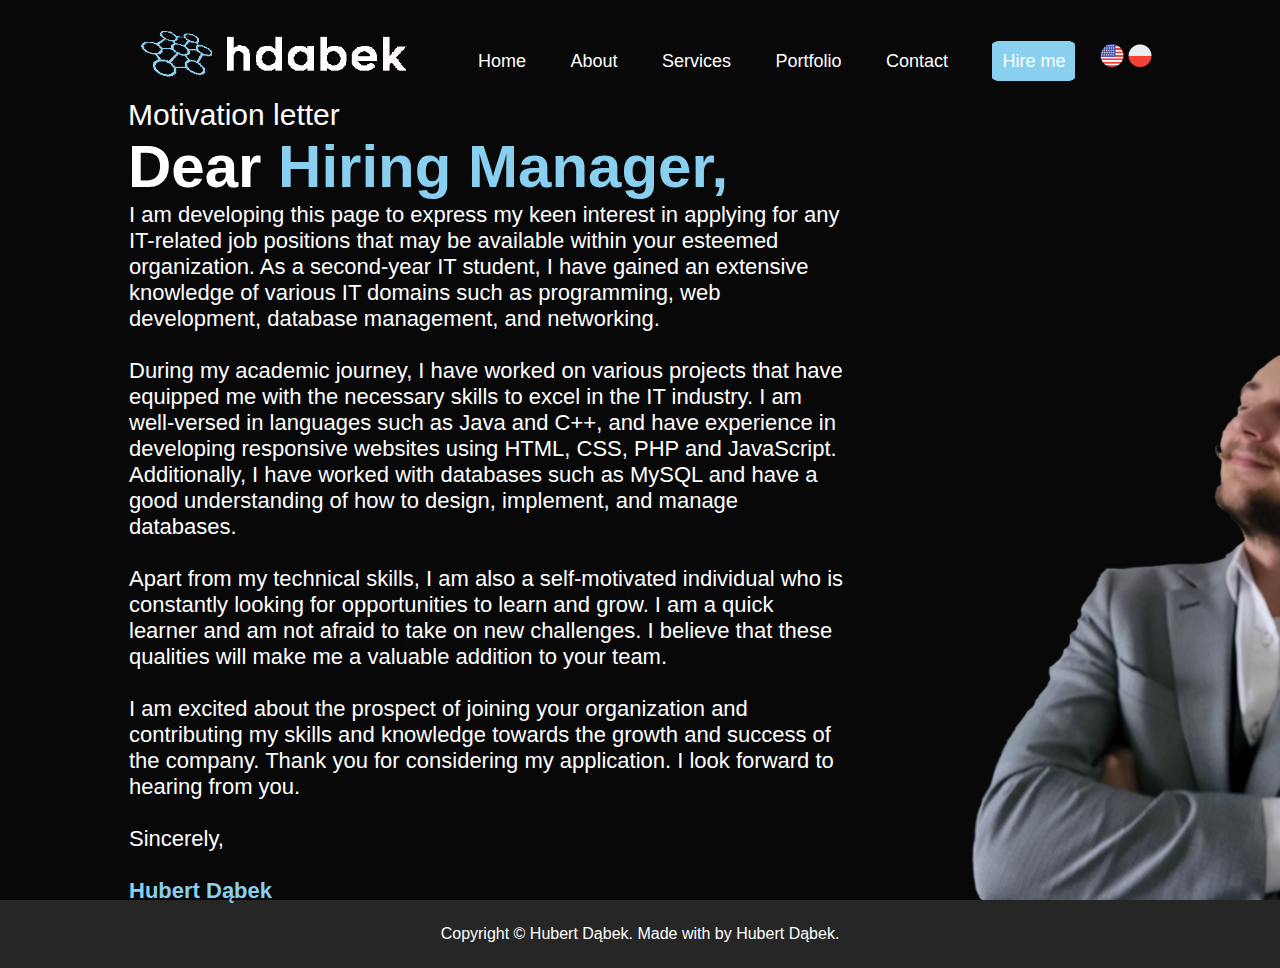
==== hire-me.html @ cf12a857 "1.0.0" ====
<!DOCTYPE html>
<html lang="en">
<head>
    <meta charset="UTF-8">
    <meta http-equiv="X-UA-Compatible" content="IE=edge">
    <meta name="viewport" content="width=device-width, initial-scale=1.0">
    <link rel="stylesheet" href="https://cdnjs.cloudflare.com/ajax/libs/font-awesome/6.3.0/css/all.min.css" integrity="sha512-SzlrxWUlpfuzQ+pcUCosxcglQRNAq/DZjVsC0lE40xsADsfeQoEypE+enwcOiGjk/bSuGGKHEyjSoQ1zVisanQ==" crossorigin="anonymous" referrerpolicy="no-referrer" />
    <link rel="stylesheet" href="style.css">
    <link rel="website icon" type="png" href="images/website-icon.png">
    <title>Hubert Dąbek - Hire me</title>
</head>
<body>
    <div id="letter">
    <div id="header">
        <div class="container">
            <nav>
                <img src="images/logo-white.png" class="logo">
                <ul id="sidemenu">
                    <li><a href="index.html#header" class="navigation-home">Home</a></li>
                    <li><a href="index.html#about" class="navigation-about">About</a></li>
                    <li><a href="index.html#services" class="navigation-services">Services</a></li>
                    <li><a href="index.html#portfolio" class="navigation-portfolio">Portfolio</a></li>
                    <li><a href="index.html#contact" class="navigation-contact">Contact</a></li>
                    <li><a href="hire-me.html" class="btn-hire-me">Hire me</a></li>
                    <a href="hire-me.html"><img src="images/usa.png" alt=""></a></li>
                    <a href="hire-me-pl.html"><img src="images/pl.png" alt=""></a></li>
                    <i class="fa-solid fa-xmark" onclick="closemenu()"></i>
                </ul>
                <i class="fa-solid fa-bars" onclick="openmenu()"></i>
            </nav> 
            <div class="letter">
                <p>Motivation letter</p>
                <h1>Dear <span>Hiring Manager,</span> </h1>
                    <h4>
                        I am developing this page to express my keen interest in applying for any IT-related job positions that may be available within your esteemed organization. As a second-year IT student, I have gained an extensive knowledge of various IT domains such as programming, web development, database management, and networking. <br><br>
                        
                        During my academic journey, I have worked on various projects that have equipped me with the necessary skills to excel in the IT industry. I am well-versed in languages such as Java and C++, and have experience in developing responsive websites using HTML, CSS, PHP and JavaScript. Additionally, I have worked with databases such as MySQL and have a good understanding of how to design, implement, and manage databases. <br><br>
                        
                        Apart from my technical skills, I am also a self-motivated individual who is constantly looking for opportunities to learn and grow. I am a quick learner and am not afraid to take on new challenges. I believe that these qualities will make me a valuable addition to your team. <br><br>
                        
                        I am excited about the prospect of joining your organization and contributing my skills and knowledge towards the growth and success of the company. Thank you for considering my application. I look forward to hearing from you. <br> <br>
                        
                        Sincerely, <br><br>

                        <span>Hubert Dąbek</span> 
                    </h4>
            </div>
        </div>
    </div>
    <div class="copyright">
        <p>Copyright © Hubert Dąbek. Made with <i class="fa-solid fa-heart"></i> by Hubert Dąbek.</p>
    </div>
</div>
    <script src="script-hire-me.js"></script>
</body>
</html>
---- style.css ----
*{
    margin: 0;
    padding: 0;
    font-family: 'Poppins', sans-serif;
    box-sizing: border-box;
}

html{
    scroll-behavior: smooth;
}
body{
    background-color: #080808;
    color:#fff;
    
}
#header{
    width: 100%;
    height: 100vh;
    background-image: url(images/background.png);
    background-size: cover;
    background-position: center;
    
}

.container{
    padding: 10px 10%;
}
nav{
    display: flex;
    align-items: center;
    justify-content: space-between;
    flex-wrap: wrap;
}
.logo{
    width: 300px;
}
nav ul li{
    display: inline-block;
    list-style: none;
    margin: 10px 20px;
}
nav ul li a{
    color: #fff;
    text-decoration: none;
    font-size: 18px;
    position: relative;
}
.btn-hire-me{
    color: #fff !important;
    text-decoration: none;
    font-size: 18px;
    position: relative;
    border: solid 10px var(--secondary-color);
    border-radius: 10%;
    background-color: var(--secondary-color);
}
.btn-hire-me::after{
    content: '';
    width: 0;
    height: 3px;
    background: #fff;
    position: absolute;
    left: 0;
    bottom:-6px;
    transition: 0.5s;
}
.btn-hire-me:hover::after{
    width: 100%;
}
nav ul li a::after{
    content: '';
    width: 0;
    height: 3px;
    background: var(--secondary-color);
    position: absolute;
    left: 0;
    bottom:-6px;
    transition: 0.5s;
}
nav ul li a:hover::after{
    width: 100%;
}
.header-text{
    margin-top: 10%;
    font-size: 30px;
    opacity: 1;
    transition: all 1s;
    
}
.header-text h1{
    font-size: 60px;
    
}
.header-text h1 span{
    color: var(--secondary-color);
}
nav ul li .btn.btn2{
    font-size: 20px;
    padding: 10px;
} 
nav ul img{
    height: 40px;
    transition: 0.5s;
}
nav ul img:hover{
    transform: translateY(-10px);
}

#hover-image{
    position: relative;
    text-align: center;
}

/*------------------------about---------------------------*/
#about{
    padding: 20px 0;
    color: #ababab;
}

.row{
    display: flex;
    justify-content: space-between;
    flex-wrap: wrap;
}
.about-col-1{
    flex-basis: 35%;
}
.about-col-1 img{
    width: 100%;
    border-radius: 15px;
}
.about-col-2{
    flex-basis: 60%;
}
.about-col-2 p span{
    color: var(--secondary-color);
}
.sub-title{
    font-size:60px;
    font-weight: 600;
    color: #fff;
    opacity: 1;
    transition: all 1s;
}
.tab-title{
    display: flex;
    margin: 20px 0 40px;
}
.tab-links{
    margin-right: 50px;
    font-size: 18px;
    font-weight: 500;
    cursor: pointer;
    position: relative;
}
.tab-links::after{
    content: '';
    width: 0;
    height: 3px;
    background:var(--secondary-color);
    position: absolute;
    left:0;
    bottom: -8px;
    transition: 0.5s;
}
.tab-links.active-link::after{
    width: 50%;
}
.tab-contents ul li{
    list-style: none;
    margin: 10px 0;
}
.tab-contents ul li span{
    color: var(--secondary-color);
    font-size: 14px;
}
.tab-contents ul a{
    text-decoration: none;
    color: #fff;
}
.tab-contents{
    display: none;
}
.tab-contents.active-tab{
    display: block;
}
.hover-image {
    width: 100%;
    transition: filter 0.3s ease; /* Smooth transition */
  }
  
  /* On hover, apply a grayscale filter */
  .hover-image:hover {
    filter: grayscale(100%);
  }
/*------------------------------- services --------------------------*/
#services{
    padding: 30px 0;
}
.services-list{
    display: grid;
    grid-template-columns: repeat(auto-fit, minmax(250px, 1fr));
    grid-gap: 40px;
    margin-top: 50px;
}
.services-list div{
    background: var(--primary-color);
    padding: 40px;
    font-size: 13px;
    font-weight: 300;
    border-radius: 10px;
    transition: background 0.5s, transform 0.5s;
}
.services-list div i{
    font-size: 50px;
    margin-bottom: 30px;
}
.services-list div h2{
    font-size: 30px;
    font-weight: 500;
    margin-bottom: 15px;
}
.services-list div a{
    text-decoration: none;
    color: #fff;
    font-size: 12px;
    margin-top:20px;
    display: inline-block;
    cursor: pointer;
}
.services-list div:hover{
    background: var(--secondary-color);
    transform: translateY(-10px);
}

.more-window-servicenow{
    position: fixed;
    visibility: hidden;
    background-color: #4a90e2;
    color: white;
    display: flex;
    align-items: center;
    justify-content: center;
    transition: right 0.5s ease;
    
}
.more-window-servicenow.active{
    transition: 0.5s;
    position: relative;
    width: 80vw;
    height: 28vh;
    opacity: 1;
    visibility: visible;
    transform: scale(0.99)
}

.more-window-servicenow.active h1{
    text-align: center;
    font-size: 30px;
}

.more-window-servicenow.active h2{
    text-align:justify;
    font-size: 25px;
}

.more-window-servicenow.active i{
    text-align: center;
    margin-left: 10px;
}
.more-window-servicenow.active i:hover{
    color: #080808;
}

.more-window-it{
    position: fixed;
    visibility: hidden;
    background-color: #4a90e2;
    color: white;
    display: flex;
    align-items: center;
    justify-content: center;
    transition: right 0.5s ease;
    
}
.more-window-it.active{
    transition: 0.5s;
    position: relative;
    width: 80vw;
    height: 28vh;
    opacity: 1;
    visibility: visible;
    transform: scale(0.99)
}

.more-window-it.active h1{
    text-align: center;
    font-size: 30px;
}

.more-window-it.active h2{
    text-align:justify;
    font-size: 25px;
}

.more-window-it.active i{
    text-align: center;
    margin-left: 10px;
}
.more-window-it.active i:hover{
    color: #080808;
}
/* -------------------------- portfolio ------------*/
#portfolio{
    padding: 50px 0;
}
.worklist{
    display: grid;
    grid-template-columns: repeat(auto-fit, minmax(250px, 1fr));
    grid-gap: 40px;
    margin-top: 50px;
}
.work{
    border-radius: 10px;
    position: relative;
    overflow:hidden;
}
.work img{
    width: 100%;
    border-radius: 10px;
    display: block;
    transition: transform 0.5s;
}
.layer{
    width: 100%;
    height: 0;
    background: linear-gradient(rgba(0,0,0,0.6), var(--secondary-color));
    border-radius: 10px;
    position: absolute;
    left: 0;
    bottom: 0;
    overflow: hidden;
    display: flex;
    align-items: center;
    justify-content: center;
    flex-direction: column;
    padding: 0 40px;
    text-align: center;
    font-size: 14px;
    transition: height 0.5s;
}
.layer h3{
    font-weight: 600;
    margin-bottom: 20px;
}
.layer a{
    margin-top: 20px;
    color: var(--secondary-color);
    text-decoration: none;
    font-size: 18px;
    line-height: 60px;
    background-color: #fff;
    width: 60px;
    height: 60px;
    border-radius: 50%;
    text-align: center;
}
.work:hover img{
    transform: scale(1.1);
}
.work:hover .layer{
    height: 100%;
}
.btn{
    display: block;
    margin: 50px auto;
    width: fit-content;
    border: 1px solid var(--secondary-color);
    padding: 14px 50px;
    border-radius: 6px;
    color: #fff;
    text-decoration: none;
    transition: background 0.5s;
}
.btn:hover{
    background: var(--secondary-color);
}
/* ---------------------- weather -------------------- */
#weather{
    padding: 50px 0;
}
.cities{
    padding: 20px;
    
}
.cities tr{
    
    font-size: 20px;
    padding: 10px;
    text-align: center;
}
.cities td{
    padding: 10px 10px 5px 5px;
    border: solid white;
}
.cities td:hover{
    padding: 10px 10px 5px 5px;
    border: solid var(--secondary-color);
    transition: all 1s ease;
}


/* ------------------------contact ------------------*/
.contact-left{
    flex-basis: 35%;
}
.contact-right{
    flex-basis: 60%;
}
.contact-left p{
    margin-top: 30px;
}
.contact-left p i{
    color: var(--secondary-color);
    margin-right: 15px;
    font-size: 25px;

}
.social-icons{
    margin-top: 30px;
}
.social-icons a{
    text-decoration: none;
    font-size: 30px;
    margin-right: 15px;
    color: #ababab;
    display: inline-block;
    transition: transform 0.5s;
}
.social-icons a:hover{
    color: var(--secondary-color);
    transform: translateY(-5px);
}
.btn.btn2{
    display: inline-block;
    background: var(--secondary-color);
}
.contact-right form{
    width: 100%;
}
form input, form textarea{
    width:100%;
    border: 0;
    outline: none;
    background: var(--primary-color);
    padding: 15px;
    margin: 15px 0;
    color: #fff;
    font-size: 18px;
    border-radius: 6px;

}
form .btn2{
    padding: 14px 60px;
    font-size: 18px;
    margin-top: 20px;
    cursor: pointer;
}
.copyright{
    width: 100%;
    text-align: center;
    padding: 25px 0;
    background: var(--primary-color);
    font-weight: 300;
    margin-top: 10px;
}
.copyright i{
    color: #e42f4d;
}
/* --------------------------- css for small screens --------------*/
nav .fa-solid{
    display: none;
}
@media only screen and (max-width: 600px){
    #header{
        background-image: url(images/background-phone.png);
    }
    .header-text{
        margin-top: 100%;
        font-size: 16px;
    }
    .header-text h1{
        font-size: 30px;
    }
    nav .fa-solid{
    display: block;
    font-size: 25px;
}
    nav ul{
        background:var(--secondary-color);
        position: fixed;
        top: 0;
        right: -200px;
        width: 200px;
        height: 100vh;
        padding-top: 50px;
        z-index: 2;
        transition: right 0.5s;
    }
    nav ul li{
        display: block;
        margin: 25px;
    }
    nav ul .fa-solid{
        position: absolute;
        top: 25px;
        left: 25px;
        cursor: pointer;
    }
    .sub-title{
        font-size: 40px;
    }
    .about-col-1, .about-col-2{
        flex-basis: 100%;
    }
     .about-col-1{
        margin-bottom: 30px;
     }
     .about-col-2{
        font-size: 14px;
     }
     .tab-links{
        font-size: 16px;
        margin-right: 20px;
     }
     .contact-left, .contact-right{
        flex-basis: 100%;
     }
     .copyright{
        font-size: 14px;
     }
     .social-icons{
        text-align: center;
     }
     nav ul li .btn.btn2{
        padding-left: 0;
        
     }
     #letter #header{
        background-image: none;
     }
     #letter #header p{
        font-size: 20px;
     }
     #letter h1{
        font-size: 35px;
     }
     #letter h4{
        text-align: left;
        margin-right: 10% !important;
        position: absolute;
     }
     #letter .copyright{
        margin-top: 100% !important;
     }
     .btn-hire-me{
        border-left: 0;
     }
     nav ul img{
        
        margin-left: 30px;
    }
     
     
}
#msg{
    color: #61b752;
    margin-top: -40px;
    display: block;
}
:root{
    --primary-color:#262626;
    --secondary-color:#89cff0;
}
/*-------------------------- hire me ------------------------------*/
.letter{
    
    font-size: 30px;
    opacity: 1;
    transition: all 1s;
    margin-right: 30%;
    
}
.letter h1{
    font-size: 60px;
    
}
.letter h1 span{
    color: var(--secondary-color);
}
.letter h4{
    font-size: 22px;
    font-weight: 300;
    padding: 1px;
}
.letter h4 span{
    color: var(--secondary-color);
    font-weight: 600;
}
#letter .copyright{
    margin-top: 0;
}

/* ----------------------- language switch --------------------- */

.langs{
    background: #22b455;
    text-align: center;
    margin: 10px 20px;
    padding: 12px 24px;
}
.langs a{
    color: #fff;
    text-decoration: none;
    padding: 12px;
    font-weight: 650;
    transition: .3s linear;
    border-radius: 10%;
}
.langs a:hover{
    background: #82ce87;
}
.langs a.active{
    background: #204829;
}
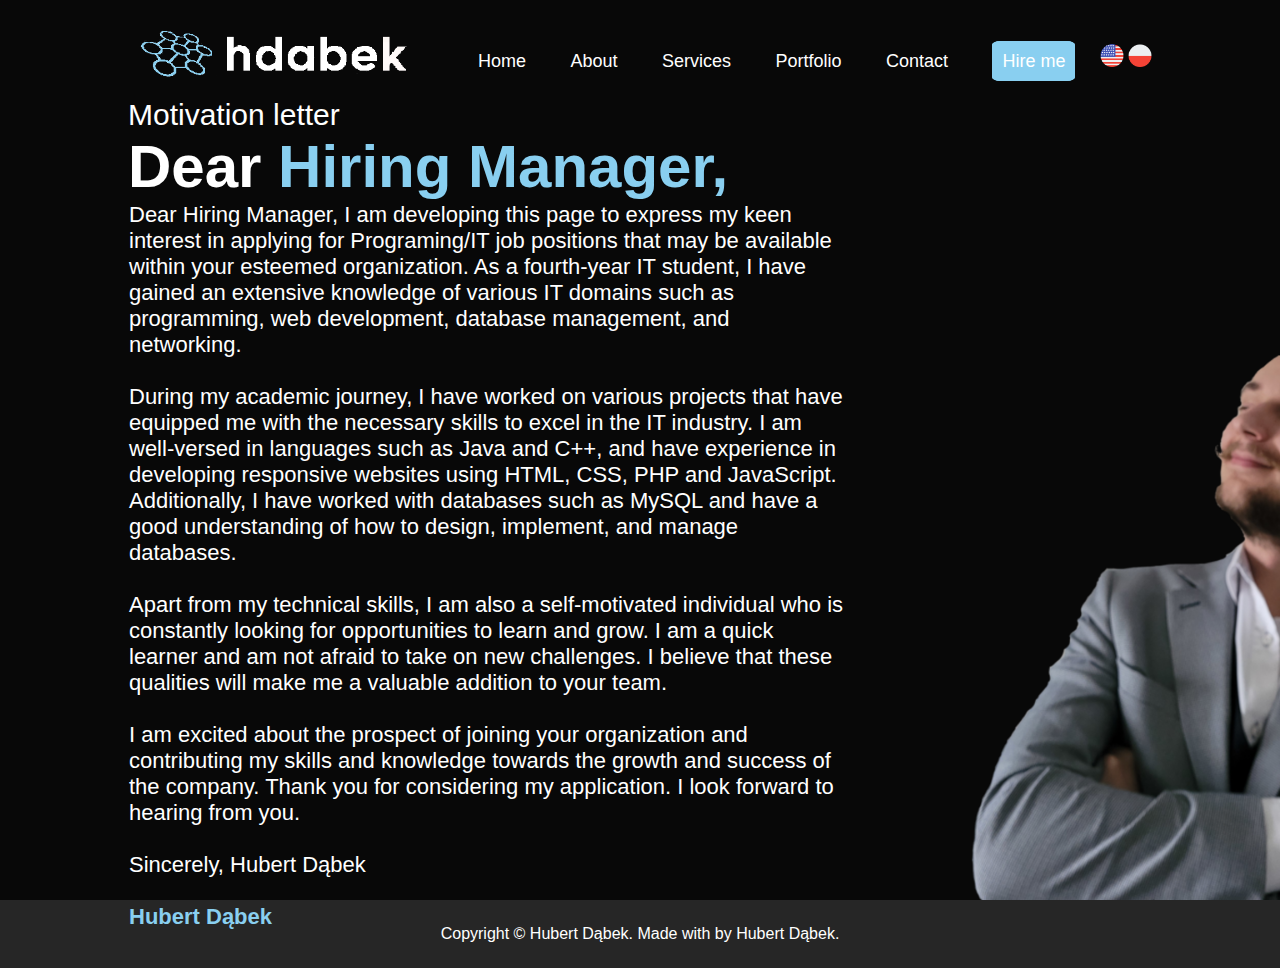
==== commit 3a055891: "s" ====
--- a/hire-me.html
+++ b/hire-me.html
@@ -32,15 +32,17 @@
                 <p>Motivation letter</p>
                 <h1>Dear <span>Hiring Manager,</span> </h1>
                     <h4>
-                        I am developing this page to express my keen interest in applying for any IT-related job positions that may be available within your esteemed organization. As a second-year IT student, I have gained an extensive knowledge of various IT domains such as programming, web development, database management, and networking. <br><br>
-                        
-                        During my academic journey, I have worked on various projects that have equipped me with the necessary skills to excel in the IT industry. I am well-versed in languages such as Java and C++, and have experience in developing responsive websites using HTML, CSS, PHP and JavaScript. Additionally, I have worked with databases such as MySQL and have a good understanding of how to design, implement, and manage databases. <br><br>
-                        
-                        Apart from my technical skills, I am also a self-motivated individual who is constantly looking for opportunities to learn and grow. I am a quick learner and am not afraid to take on new challenges. I believe that these qualities will make me a valuable addition to your team. <br><br>
-                        
-                        I am excited about the prospect of joining your organization and contributing my skills and knowledge towards the growth and success of the company. Thank you for considering my application. I look forward to hearing from you. <br> <br>
-                        
-                        Sincerely, <br><br>
+                        Dear Hiring Manager,
+I am developing this page to express my keen interest in applying for Programing/IT job positions that may be available within your esteemed organization. As a fourth-year IT student, I have gained an extensive knowledge of various IT domains such as programming, web development, database management, and networking.<br><br>
+
+During my academic journey, I have worked on various projects that have equipped me with the necessary skills to excel in the IT industry. I am well-versed in languages such as Java and C++, and have experience in developing responsive websites using HTML, CSS, PHP and JavaScript. Additionally, I have worked with databases such as MySQL and have a good understanding of how to design, implement, and manage databases.<br><br>
+
+Apart from my technical skills, I am also a self-motivated individual who is constantly looking for opportunities to learn and grow. I am a quick learner and am not afraid to take on new challenges. I believe that these qualities will make me a valuable addition to your team.<br><br>
+
+I am excited about the prospect of joining your organization and contributing my skills and knowledge towards the growth and success of the company. Thank you for considering my application. I look forward to hearing from you.<br><br>
+
+Sincerely,
+Hubert Dąbek <br><br>
 
                         <span>Hubert Dąbek</span> 
                     </h4>
